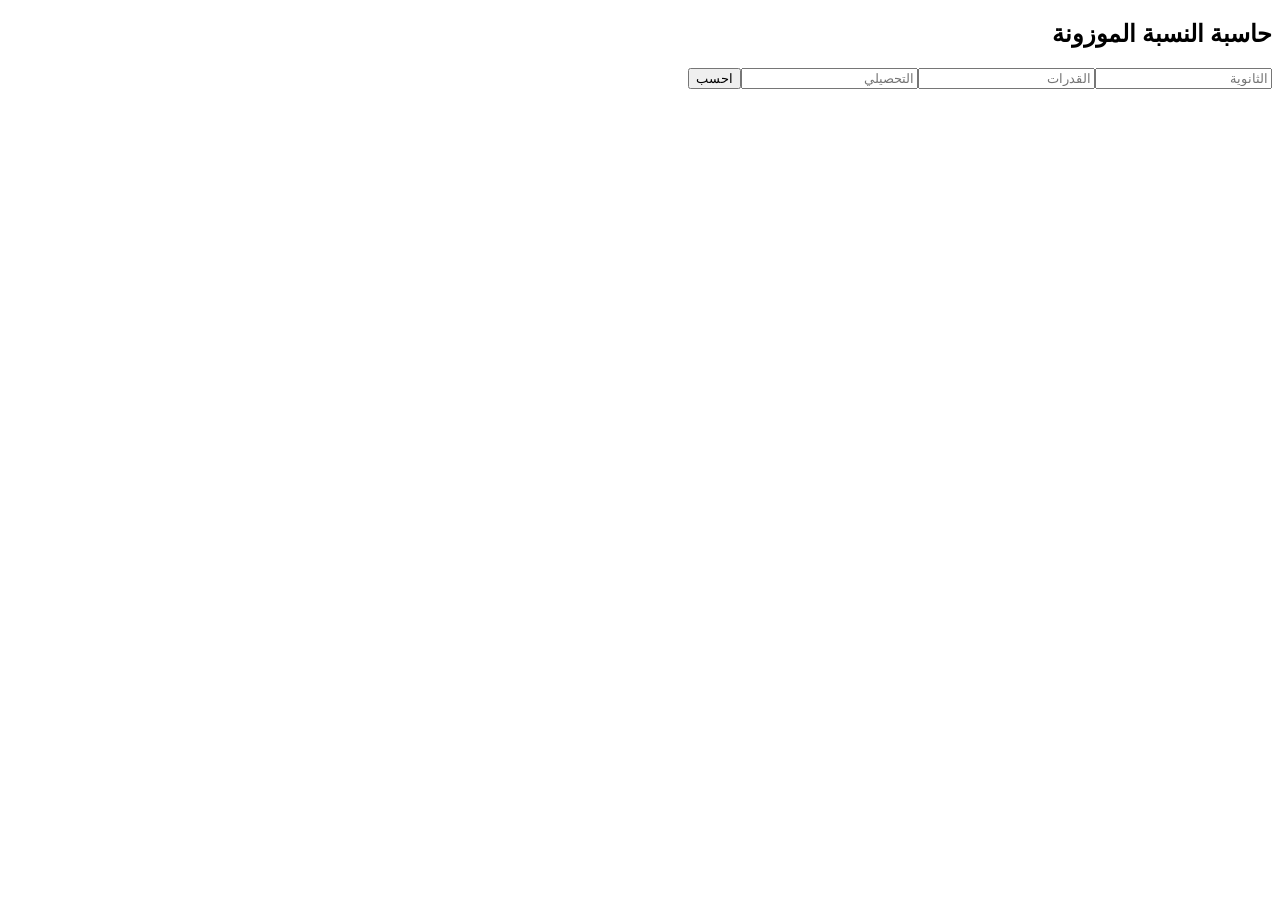
==== index.html @ 169fe2bb "Add files via upload" ====
<!DOCTYPE html><html lang="ar" dir="rtl"><meta charset="utf-8"><meta name="viewport" content="width=device-width,initial-scale=1"><title>حاسبة النسبة الموزونة</title><body><h2>حاسبة النسبة الموزونة</h2><input id=a placeholder="الثانوية"><input id=b placeholder="القدرات"><input id=c placeholder="التحصيلي"><button onclick="calc()">احسب</button><div id=r></div><script>function calc(){let a=+document.getElementById('a').value,b=+document.getElementById('b').value,c=+document.getElementById('c').value;document.getElementById('r').innerHTML='النسبة: '+((a*.3)+(b*.3)+(c*.4)).toFixed(2)+'%';}</script></body></html>
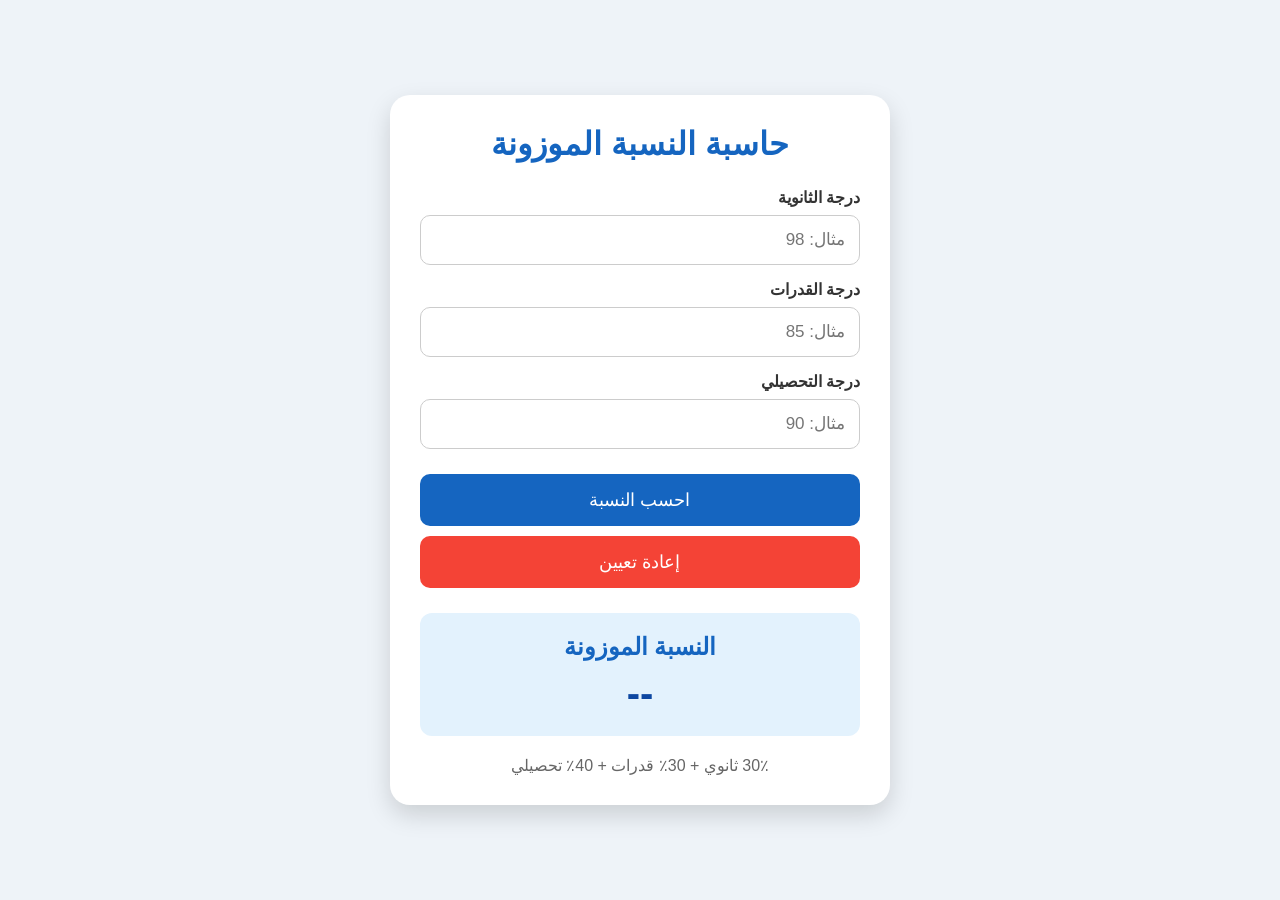
==== commit e5033f67: "Update index.html" ====
--- a/index.html
+++ b/index.html
@@ -1 +1,164 @@
-<!DOCTYPE html><html lang="ar" dir="rtl"><meta charset="utf-8"><meta name="viewport" content="width=device-width,initial-scale=1"><title>حاسبة النسبة الموزونة</title><body><h2>حاسبة النسبة الموزونة</h2><input id=a placeholder="الثانوية"><input id=b placeholder="القدرات"><input id=c placeholder="التحصيلي"><button onclick="calc()">احسب</button><div id=r></div><script>function calc(){let a=+document.getElementById('a').value,b=+document.getElementById('b').value,c=+document.getElementById('c').value;document.getElementById('r').innerHTML='النسبة: '+((a*.3)+(b*.3)+(c*.4)).toFixed(2)+'%';}</script></body></html>+<!DOCTYPE html>
+<html lang="ar" dir="rtl">
+<head>
+<meta charset="UTF-8">
+<meta name="viewport" content="width=device-width, initial-scale=1.0">
+<title>حاسبة النسبة الموزونة</title>
+
+<style>
+*{
+    box-sizing:border-box;
+    margin:0;
+    padding:0;
+    font-family:Tahoma,Arial,sans-serif;
+}
+body{
+    background:#eef3f8;
+    display:flex;
+    justify-content:center;
+    align-items:center;
+    min-height:100vh;
+    padding:20px;
+}
+.card{
+    width:100%;
+    max-width:500px;
+    background:#fff;
+    border-radius:20px;
+    padding:30px;
+    box-shadow:0 10px 25px rgba(0,0,0,.15);
+}
+h1{
+    text-align:center;
+    color:#1565c0;
+    margin-bottom:25px;
+}
+label{
+    display:block;
+    margin:15px 0 8px;
+    font-weight:bold;
+    color:#333;
+}
+input{
+    width:100%;
+    padding:14px;
+    border:1px solid #ccc;
+    border-radius:10px;
+    font-size:17px;
+}
+input:focus{
+    outline:none;
+    border-color:#1565c0;
+}
+button{
+    width:100%;
+    padding:15px;
+    margin-top:25px;
+    font-size:18px;
+    border:none;
+    border-radius:10px;
+    cursor:pointer;
+}
+#calc{
+    background:#1565c0;
+    color:white;
+}
+#calc:hover{
+    background:#0d47a1;
+}
+#clear{
+    margin-top:10px;
+    background:#f44336;
+    color:white;
+}
+#clear:hover{
+    background:#c62828;
+}
+.result{
+    margin-top:25px;
+    background:#e3f2fd;
+    padding:20px;
+    border-radius:12px;
+    text-align:center;
+}
+.result h2{
+    color:#1565c0;
+    margin-bottom:10px;
+}
+#answer{
+    font-size:40px;
+    color:#0d47a1;
+    font-weight:bold;
+}
+.footer{
+    text-align:center;
+    margin-top:20px;
+    color:#666;
+}
+</style>
+
+</head>
+<body>
+
+<div class="card">
+
+<h1>حاسبة النسبة الموزونة</h1>
+
+<label>درجة الثانوية</label>
+<input id="school" type="number" min="0" max="100" placeholder="مثال: 98">
+
+<label>درجة القدرات</label>
+<input id="qudrat" type="number" min="0" max="100" placeholder="مثال: 85">
+
+<label>درجة التحصيلي</label>
+<input id="tahsili" type="number" min="0" max="100" placeholder="مثال: 90">
+
+<button id="calc" onclick="calculate()">احسب النسبة</button>
+
+<button id="clear" onclick="resetForm()">إعادة تعيين</button>
+
+<div class="result">
+<h2>النسبة الموزونة</h2>
+<div id="answer">--</div>
+</div>
+
+<div class="footer">
+30٪ ثانوي + 30٪ قدرات + 40٪ تحصيلي
+</div>
+
+</div>
+
+<script>
+function calculate(){
+
+let school=parseFloat(document.getElementById("school").value);
+let qudrat=parseFloat(document.getElementById("qudrat").value);
+let tahsili=parseFloat(document.getElementById("tahsili").value);
+
+if(isNaN(school)||isNaN(qudrat)||isNaN(tahsili)){
+alert("يرجى إدخال جميع الدرجات");
+return;
+}
+
+if(school<0||school>100||qudrat<0||qudrat>100||tahsili<0||tahsili>100){
+alert("يجب أن تكون جميع الدرجات بين 0 و100");
+return;
+}
+
+let result=(school*0.30)+(qudrat*0.30)+(tahsili*0.40);
+
+document.getElementById("answer").innerHTML=result.toFixed(2)+"%";
+}
+
+function resetForm(){
+
+document.getElementById("school").value="";
+document.getElementById("qudrat").value="";
+document.getElementById("tahsili").value="";
+document.getElementById("answer").innerHTML="--";
+
+}
+</script>
+
+</body>
+</html>
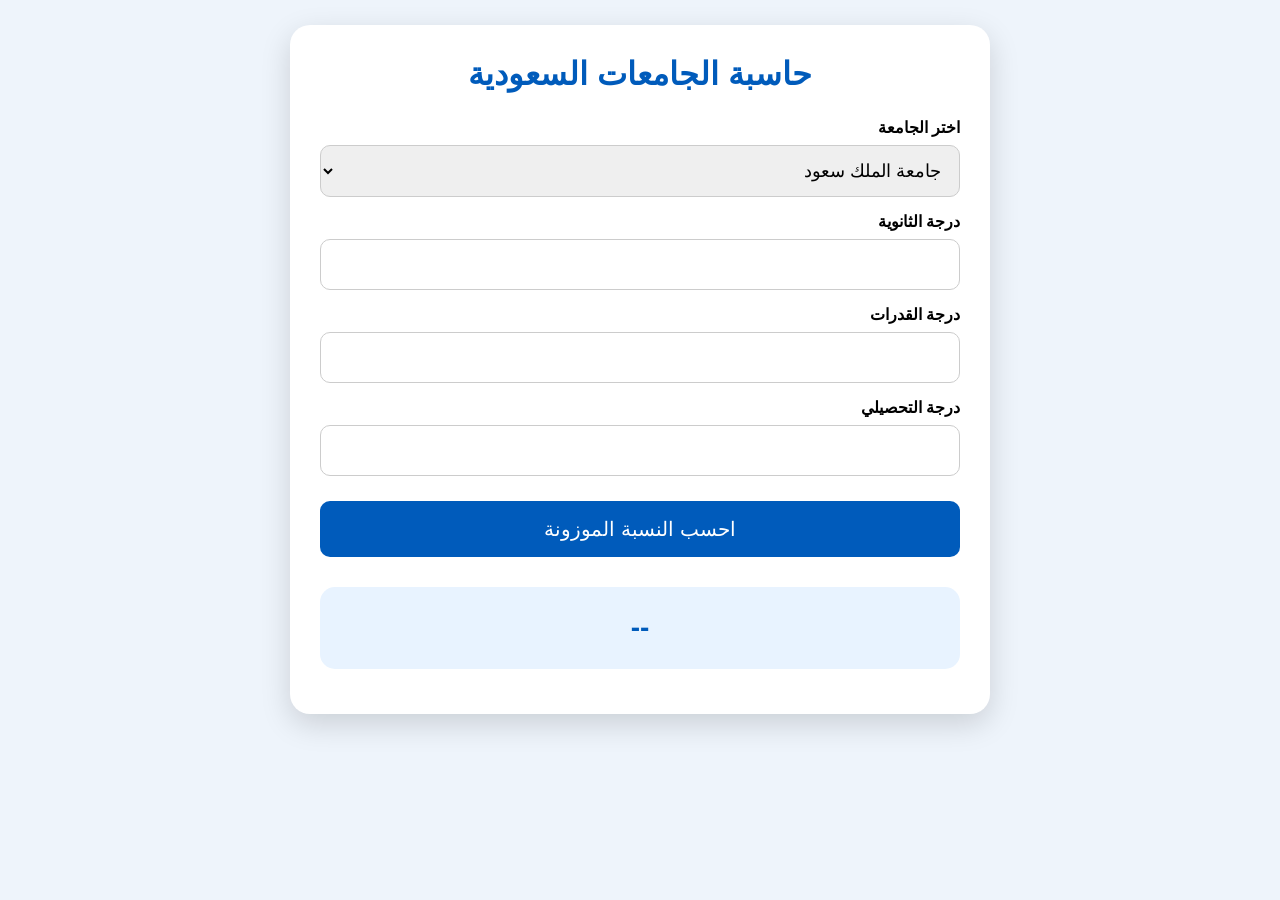
==== commit ced32586: "Update index.html" ====
--- a/index.html
+++ b/index.html
@@ -3,161 +3,160 @@
 <head>
 <meta charset="UTF-8">
 <meta name="viewport" content="width=device-width, initial-scale=1.0">
-<title>حاسبة النسبة الموزونة</title>
+
+<title>حاسبة الجامعات السعودية</title>
 
 <style>
 *{
-    box-sizing:border-box;
-    margin:0;
-    padding:0;
-    font-family:Tahoma,Arial,sans-serif;
+margin:0;
+padding:0;
+box-sizing:border-box;
+font-family:Tahoma,sans-serif;
 }
+
 body{
-    background:#eef3f8;
-    display:flex;
-    justify-content:center;
-    align-items:center;
-    min-height:100vh;
-    padding:20px;
+background:#eef4fb;
+padding:25px;
 }
-.card{
-    width:100%;
-    max-width:500px;
-    background:#fff;
-    border-radius:20px;
-    padding:30px;
-    box-shadow:0 10px 25px rgba(0,0,0,.15);
+
+.container{
+max-width:700px;
+margin:auto;
+background:#fff;
+padding:30px;
+border-radius:20px;
+box-shadow:0 10px 30px rgba(0,0,0,.15);
 }
+
 h1{
-    text-align:center;
-    color:#1565c0;
-    margin-bottom:25px;
+text-align:center;
+color:#005bbb;
+margin-bottom:25px;
 }
+
 label{
-    display:block;
-    margin:15px 0 8px;
-    font-weight:bold;
-    color:#333;
+display:block;
+margin-top:15px;
+margin-bottom:8px;
+font-weight:bold;
 }
-input{
-    width:100%;
-    padding:14px;
-    border:1px solid #ccc;
-    border-radius:10px;
-    font-size:17px;
+
+select,input{
+width:100%;
+padding:14px;
+border:1px solid #ccc;
+border-radius:10px;
+font-size:18px;
 }
-input:focus{
-    outline:none;
-    border-color:#1565c0;
+
+button{
+width:100%;
+padding:16px;
+margin-top:25px;
+background:#005bbb;
+color:#fff;
+border:none;
+border-radius:10px;
+font-size:20px;
+cursor:pointer;
 }
-button{
-    width:100%;
-    padding:15px;
-    margin-top:25px;
-    font-size:18px;
-    border:none;
-    border-radius:10px;
-    cursor:pointer;
+
+button:hover{
+background:#004899;
 }
-#calc{
-    background:#1565c0;
-    color:white;
+
+.result{
+margin-top:30px;
+background:#e8f3ff;
+padding:25px;
+border-radius:15px;
+text-align:center;
+font-size:28px;
+font-weight:bold;
+color:#005bbb;
 }
-#calc:hover{
-    background:#0d47a1;
-}
-#clear{
-    margin-top:10px;
-    background:#f44336;
-    color:white;
-}
-#clear:hover{
-    background:#c62828;
-}
-.result{
-    margin-top:25px;
-    background:#e3f2fd;
-    padding:20px;
-    border-radius:12px;
-    text-align:center;
-}
-.result h2{
-    color:#1565c0;
-    margin-bottom:10px;
-}
-#answer{
-    font-size:40px;
-    color:#0d47a1;
-    font-weight:bold;
-}
-.footer{
-    text-align:center;
-    margin-top:20px;
-    color:#666;
+
+.info{
+margin-top:15px;
+text-align:center;
+font-size:18px;
+color:#444;
 }
 </style>
 
 </head>
+
 <body>
 
-<div class="card">
+<div class="container">
 
-<h1>حاسبة النسبة الموزونة</h1>
+<h1>حاسبة الجامعات السعودية</h1>
+
+<label>اختر الجامعة</label>
+
+<select id="uni">
+
+<option>جامعة الملك سعود</option>
+<option>جامعة الملك عبدالعزيز</option>
+<option>جامعة الإمام عبدالرحمن بن فيصل</option>
+<option>جامعة أم القرى</option>
+<option>جامعة طيبة</option>
+<option>جامعة القصيم</option>
+<option>جامعة الملك خالد</option>
+<option>جامعة تبوك</option>
+<option>جامعة الجوف</option>
+<option>جامعة حائل</option>
+<option>جامعة نجران</option>
+<option>جامعة جازان</option>
+<option>جامعة الباحة</option>
+<option>جامعة الحدود الشمالية</option>
+<option>جامعة شقراء</option>
+<option>جامعة المجمعة</option>
+<option>جامعة بيشة</option>
+<option>جامعة الأمير سطام</option>
+<option>جامعة جدة</option>
+
+</select>
 
 <label>درجة الثانوية</label>
-<input id="school" type="number" min="0" max="100" placeholder="مثال: 98">
+<input type="number" id="school">
 
 <label>درجة القدرات</label>
-<input id="qudrat" type="number" min="0" max="100" placeholder="مثال: 85">
+<input type="number" id="qudrat">
 
 <label>درجة التحصيلي</label>
-<input id="tahsili" type="number" min="0" max="100" placeholder="مثال: 90">
+<input type="number" id="tahsili">
 
-<button id="calc" onclick="calculate()">احسب النسبة</button>
+<button onclick="calc()">
+احسب النسبة الموزونة
+</button>
 
-<button id="clear" onclick="resetForm()">إعادة تعيين</button>
-
-<div class="result">
-<h2>النسبة الموزونة</h2>
-<div id="answer">--</div>
+<div class="result" id="result">
+--
 </div>
 
-<div class="footer">
-30٪ ثانوي + 30٪ قدرات + 40٪ تحصيلي
-</div>
+<div class="info" id="info"></div>
 
 </div>
 
 <script>
-function calculate(){
 
-let school=parseFloat(document.getElementById("school").value);
-let qudrat=parseFloat(document.getElementById("qudrat").value);
-let tahsili=parseFloat(document.getElementById("tahsili").value);
+function calc(){
 
-if(isNaN(school)||isNaN(qudrat)||isNaN(tahsili)){
-alert("يرجى إدخال جميع الدرجات");
-return;
+let s=parseFloat(document.getElementById("school").value)||0;
+let q=parseFloat(document.getElementById("qudrat").value)||0;
+let t=parseFloat(document.getElementById("tahsili").value)||0;
+
+let total=(s*0.30)+(q*0.30)+(t*0.40);
+
+document.getElementById("result").innerHTML=
+total.toFixed(2)+" %";
+
+document.getElementById("info").innerHTML=
+"الجامعة المختارة : "+document.getElementById("uni").value;
+
 }
 
-if(school<0||school>100||qudrat<0||qudrat>100||tahsili<0||tahsili>100){
-alert("يجب أن تكون جميع الدرجات بين 0 و100");
-return;
-}
-
-let result=(school*0.30)+(qudrat*0.30)+(tahsili*0.40);
-
-document.getElementById("answer").innerHTML=result.toFixed(2)+"%";
-}
-
-function resetForm(){
-
-document.getElementById("school").value="";
-document.getElementById("qudrat").value="";
-document.getElementById("tahsili").value="";
-document.getElementById("answer").innerHTML="--";
-
-}
 </script>
 
 </body>
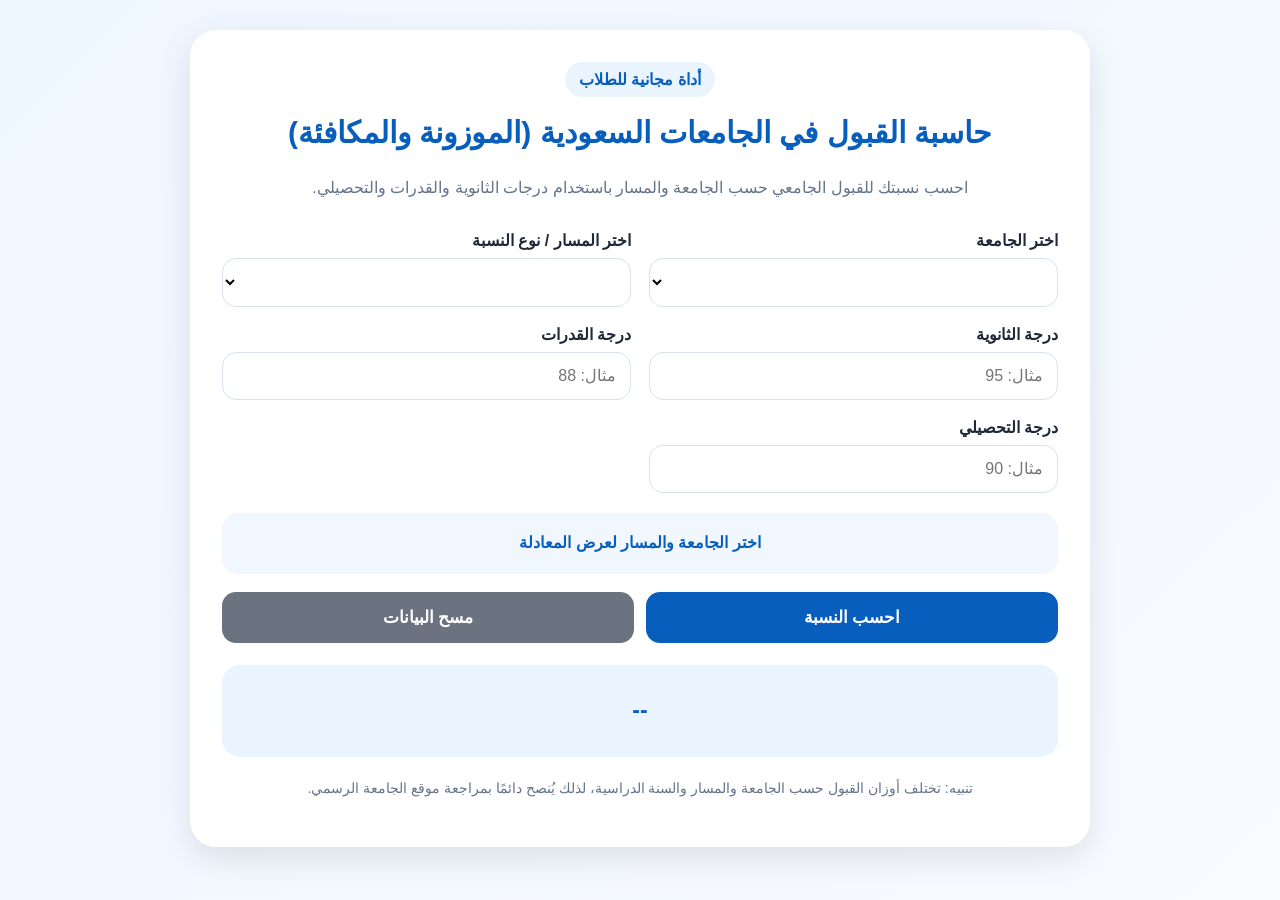
==== commit 7b201870: "Update index.html" ====
--- a/index.html
+++ b/index.html
@@ -1,163 +1,66 @@
 <!DOCTYPE html>
 <html lang="ar" dir="rtl">
 <head>
-<meta charset="UTF-8">
-<meta name="viewport" content="width=device-width, initial-scale=1.0">
-
-<title>حاسبة الجامعات السعودية</title>
-
-<style>
-*{
-margin:0;
-padding:0;
-box-sizing:border-box;
-font-family:Tahoma,sans-serif;
-}
-
-body{
-background:#eef4fb;
-padding:25px;
-}
-
-.container{
-max-width:700px;
-margin:auto;
-background:#fff;
-padding:30px;
-border-radius:20px;
-box-shadow:0 10px 30px rgba(0,0,0,.15);
-}
-
-h1{
-text-align:center;
-color:#005bbb;
-margin-bottom:25px;
-}
-
-label{
-display:block;
-margin-top:15px;
-margin-bottom:8px;
-font-weight:bold;
-}
-
-select,input{
-width:100%;
-padding:14px;
-border:1px solid #ccc;
-border-radius:10px;
-font-size:18px;
-}
-
-button{
-width:100%;
-padding:16px;
-margin-top:25px;
-background:#005bbb;
-color:#fff;
-border:none;
-border-radius:10px;
-font-size:20px;
-cursor:pointer;
-}
-
-button:hover{
-background:#004899;
-}
-
-.result{
-margin-top:30px;
-background:#e8f3ff;
-padding:25px;
-border-radius:15px;
-text-align:center;
-font-size:28px;
-font-weight:bold;
-color:#005bbb;
-}
-
-.info{
-margin-top:15px;
-text-align:center;
-font-size:18px;
-color:#444;
-}
-</style>
-
+  <meta charset="UTF-8" />
+  <meta name="viewport" content="width=device-width, initial-scale=1.0" />
+  <title>حاسبة القبول في الجامعات السعودية (الموزونة والمكافئة)</title>
+  <meta name="description" content="حاسبة القبول في الجامعات السعودية لحساب النسبة الموزونة والمكافئة حسب الجامعة والمسار." />
+  <link rel="stylesheet" href="css/style.css" />
 </head>
 
 <body>
+  <main class="app">
+    <section class="card">
+      <div class="header">
+        <span class="badge">أداة مجانية للطلاب</span>
+        <h1>حاسبة القبول في الجامعات السعودية <span>(الموزونة والمكافئة)</span></h1>
+        <p class="subtitle">
+          احسب نسبتك للقبول الجامعي حسب الجامعة والمسار باستخدام درجات الثانوية والقدرات والتحصيلي.
+        </p>
+      </div>
 
-<div class="container">
+      <div class="grid">
+        <div class="field">
+          <label for="university">اختر الجامعة</label>
+          <select id="university"></select>
+        </div>
 
-<h1>حاسبة الجامعات السعودية</h1>
+        <div class="field">
+          <label for="track">اختر المسار / نوع النسبة</label>
+          <select id="track"></select>
+        </div>
 
-<label>اختر الجامعة</label>
+        <div class="field">
+          <label for="highSchool">درجة الثانوية</label>
+          <input id="highSchool" type="number" min="0" max="100" placeholder="مثال: 95" />
+        </div>
 
-<select id="uni">
+        <div class="field">
+          <label for="qudrat">درجة القدرات</label>
+          <input id="qudrat" type="number" min="0" max="100" placeholder="مثال: 88" />
+        </div>
 
-<option>جامعة الملك سعود</option>
-<option>جامعة الملك عبدالعزيز</option>
-<option>جامعة الإمام عبدالرحمن بن فيصل</option>
-<option>جامعة أم القرى</option>
-<option>جامعة طيبة</option>
-<option>جامعة القصيم</option>
-<option>جامعة الملك خالد</option>
-<option>جامعة تبوك</option>
-<option>جامعة الجوف</option>
-<option>جامعة حائل</option>
-<option>جامعة نجران</option>
-<option>جامعة جازان</option>
-<option>جامعة الباحة</option>
-<option>جامعة الحدود الشمالية</option>
-<option>جامعة شقراء</option>
-<option>جامعة المجمعة</option>
-<option>جامعة بيشة</option>
-<option>جامعة الأمير سطام</option>
-<option>جامعة جدة</option>
+        <div class="field" id="tahseeliField">
+          <label for="tahseeli">درجة التحصيلي</label>
+          <input id="tahseeli" type="number" min="0" max="100" placeholder="مثال: 90" />
+        </div>
+      </div>
 
-</select>
+      <div class="formula" id="formula">اختر الجامعة والمسار لعرض المعادلة</div>
 
-<label>درجة الثانوية</label>
-<input type="number" id="school">
+      <div class="actions">
+        <button class="primary" id="calculateBtn">احسب النسبة</button>
+        <button class="secondary" id="resetBtn">مسح البيانات</button>
+      </div>
 
-<label>درجة القدرات</label>
-<input type="number" id="qudrat">
+      <div class="result" id="result">--</div>
 
-<label>درجة التحصيلي</label>
-<input type="number" id="tahsili">
+      <p class="note">
+        تنبيه: تختلف أوزان القبول حسب الجامعة والمسار والسنة الدراسية، لذلك يُنصح دائمًا بمراجعة موقع الجامعة الرسمي.
+      </p>
+    </section>
+  </main>
 
-<button onclick="calc()">
-احسب النسبة الموزونة
-</button>
-
-<div class="result" id="result">
---
-</div>
-
-<div class="info" id="info"></div>
-
-</div>
-
-<script>
-
-function calc(){
-
-let s=parseFloat(document.getElementById("school").value)||0;
-let q=parseFloat(document.getElementById("qudrat").value)||0;
-let t=parseFloat(document.getElementById("tahsili").value)||0;
-
-let total=(s*0.30)+(q*0.30)+(t*0.40);
-
-document.getElementById("result").innerHTML=
-total.toFixed(2)+" %";
-
-document.getElementById("info").innerHTML=
-"الجامعة المختارة : "+document.getElementById("uni").value;
-
-}
-
-</script>
-
+  <script src="js/app.js"></script>
 </body>
 </html>
--- a/css/style.css
+++ b/css/style.css
@@ -0,0 +1,161 @@
+:root {
+  --primary: #075ebd;
+  --primary-dark: #004f9e;
+  --bg: #eef6ff;
+  --card: #ffffff;
+  --text: #1f2937;
+  --muted: #64748b;
+  --border: #d7e2ee;
+}
+
+* {
+  box-sizing: border-box;
+}
+
+body {
+  margin: 0;
+  direction: rtl;
+  font-family: Tahoma, Arial, sans-serif;
+  background: linear-gradient(135deg, #eef6ff, #f8fbff);
+  color: var(--text);
+}
+
+.app {
+  min-height: 100vh;
+  padding: 30px 15px;
+}
+
+.card {
+  max-width: 900px;
+  margin: auto;
+  background: var(--card);
+  border-radius: 26px;
+  padding: 32px;
+  box-shadow: 0 12px 35px rgba(0,0,0,.10);
+}
+
+.header {
+  text-align: center;
+  margin-bottom: 28px;
+}
+
+.badge {
+  display: inline-block;
+  background: #eaf4ff;
+  color: var(--primary);
+  padding: 8px 14px;
+  border-radius: 999px;
+  font-weight: bold;
+  margin-bottom: 12px;
+}
+
+h1 {
+  margin: 0;
+  color: var(--primary);
+  font-size: 30px;
+  line-height: 1.6;
+}
+
+.subtitle {
+  color: var(--muted);
+  line-height: 1.9;
+  font-size: 16px;
+}
+
+.grid {
+  display: grid;
+  grid-template-columns: 1fr 1fr;
+  gap: 18px;
+}
+
+.field label {
+  display: block;
+  margin-bottom: 8px;
+  font-weight: bold;
+}
+
+input,
+select {
+  width: 100%;
+  padding: 14px;
+  border: 1px solid var(--border);
+  border-radius: 14px;
+  font-size: 16px;
+  background: white;
+}
+
+.formula {
+  margin-top: 20px;
+  padding: 16px;
+  background: #f1f7ff;
+  border-radius: 16px;
+  color: var(--primary);
+  text-align: center;
+  font-weight: bold;
+  line-height: 1.8;
+}
+
+.actions {
+  margin-top: 18px;
+  display: grid;
+  grid-template-columns: 1fr 1fr;
+  gap: 12px;
+}
+
+button {
+  padding: 15px;
+  border: none;
+  border-radius: 14px;
+  font-size: 17px;
+  font-weight: bold;
+  cursor: pointer;
+}
+
+.primary {
+  background: var(--primary);
+  color: white;
+}
+
+.primary:hover {
+  background: var(--primary-dark);
+}
+
+.secondary {
+  background: #6b7280;
+  color: white;
+}
+
+.result {
+  margin-top: 22px;
+  padding: 24px;
+  background: #eaf4ff;
+  color: var(--primary);
+  border-radius: 18px;
+  text-align: center;
+  font-size: 23px;
+  font-weight: bold;
+  line-height: 1.9;
+}
+
+.note {
+  margin-top: 18px;
+  color: var(--muted);
+  font-size: 14px;
+  line-height: 1.9;
+  text-align: center;
+}
+
+@media (max-width: 700px) {
+  .card {
+    padding: 22px;
+  }
+
+  h1 {
+    font-size: 23px;
+  }
+
+  .grid,
+  .actions {
+    grid-template-columns: 1fr;
+  }
+}
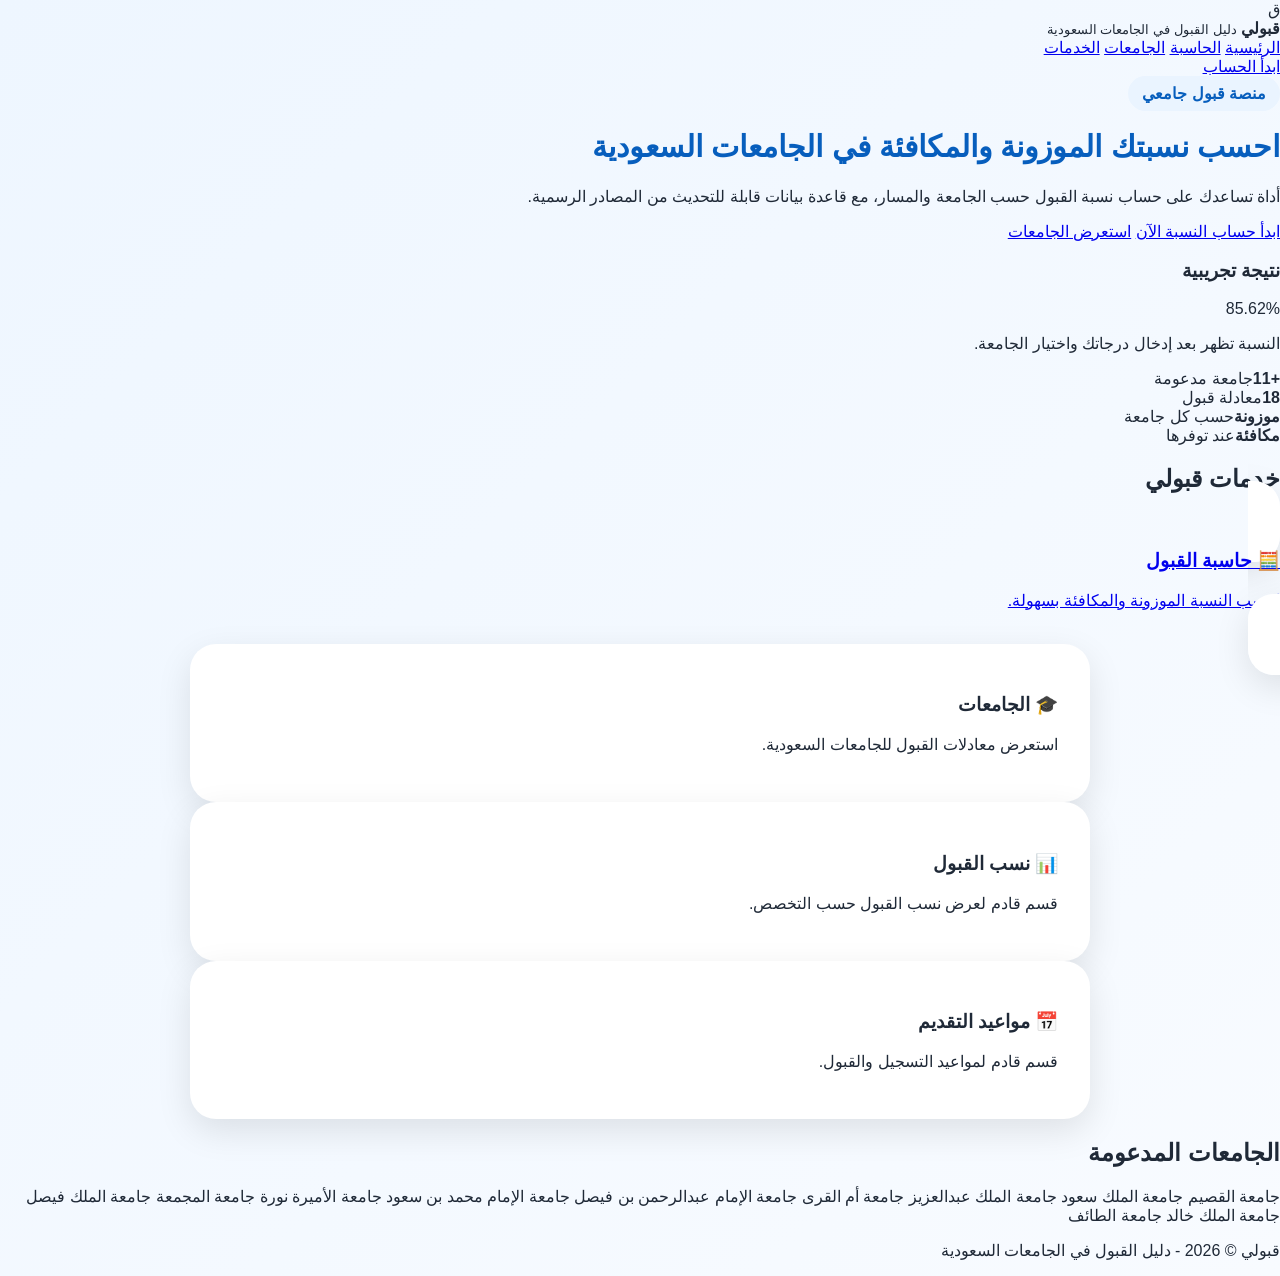
==== commit d9dc05c2: "Update index.html" ====
--- a/index.html
+++ b/index.html
@@ -3,64 +3,106 @@
 <head>
   <meta charset="UTF-8" />
   <meta name="viewport" content="width=device-width, initial-scale=1.0" />
-  <title>حاسبة القبول في الجامعات السعودية (الموزونة والمكافئة)</title>
-  <meta name="description" content="حاسبة القبول في الجامعات السعودية لحساب النسبة الموزونة والمكافئة حسب الجامعة والمسار." />
+  <title>قبولي | دليل القبول في الجامعات السعودية</title>
+  <meta name="description" content="قبولي منصة لحساب النسبة الموزونة والمكافئة للقبول في الجامعات السعودية حسب الجامعة والمسار." />
   <link rel="stylesheet" href="css/style.css" />
 </head>
 
 <body>
-  <main class="app">
-    <section class="card">
-      <div class="header">
-        <span class="badge">أداة مجانية للطلاب</span>
-        <h1>حاسبة القبول في الجامعات السعودية <span>(الموزونة والمكافئة)</span></h1>
-        <p class="subtitle">
-          احسب نسبتك للقبول الجامعي حسب الجامعة والمسار باستخدام درجات الثانوية والقدرات والتحصيلي.
-        </p>
-      </div>
-
-      <div class="grid">
-        <div class="field">
-          <label for="university">اختر الجامعة</label>
-          <select id="university"></select>
-        </div>
-
-        <div class="field">
-          <label for="track">اختر المسار / نوع النسبة</label>
-          <select id="track"></select>
-        </div>
-
-        <div class="field">
-          <label for="highSchool">درجة الثانوية</label>
-          <input id="highSchool" type="number" min="0" max="100" placeholder="مثال: 95" />
-        </div>
-
-        <div class="field">
-          <label for="qudrat">درجة القدرات</label>
-          <input id="qudrat" type="number" min="0" max="100" placeholder="مثال: 88" />
-        </div>
-
-        <div class="field" id="tahseeliField">
-          <label for="tahseeli">درجة التحصيلي</label>
-          <input id="tahseeli" type="number" min="0" max="100" placeholder="مثال: 90" />
+  <header class="qabooli-top">
+    <div class="qabooli-container nav">
+      <div class="brand">
+        <span class="brand-icon">ق</span>
+        <div>
+          <strong>قبولي</strong>
+          <small>دليل القبول في الجامعات السعودية</small>
         </div>
       </div>
 
-      <div class="formula" id="formula">اختر الجامعة والمسار لعرض المعادلة</div>
+      <nav>
+        <a href="index.html">الرئيسية</a>
+        <a href="calculator.html">الحاسبة</a>
+        <a href="#universities">الجامعات</a>
+        <a href="#services">الخدمات</a>
+      </nav>
 
-      <div class="actions">
-        <button class="primary" id="calculateBtn">احسب النسبة</button>
-        <button class="secondary" id="resetBtn">مسح البيانات</button>
+      <a class="start-btn" href="calculator.html">ابدأ الحساب</a>
+    </div>
+  </header>
+
+  <main>
+    <section class="hero">
+      <div class="qabooli-container hero-grid">
+        <div class="hero-text">
+          <span class="badge">منصة قبول جامعي</span>
+          <h1>احسب نسبتك الموزونة والمكافئة في الجامعات السعودية</h1>
+          <p>
+            أداة تساعدك على حساب نسبة القبول حسب الجامعة والمسار، مع قاعدة بيانات قابلة للتحديث من المصادر الرسمية.
+          </p>
+
+          <div class="hero-actions">
+            <a class="primary-btn" href="calculator.html">ابدأ حساب النسبة الآن</a>
+            <a class="secondary-btn" href="#universities">استعرض الجامعات</a>
+          </div>
+        </div>
+
+        <div class="hero-card">
+          <h3>نتيجة تجريبية</h3>
+          <div class="score">85.62%</div>
+          <p>النسبة تظهر بعد إدخال درجاتك واختيار الجامعة.</p>
+        </div>
       </div>
+    </section>
 
-      <div class="result" id="result">--</div>
+    <section class="qabooli-container stats">
+      <div><strong>+11</strong><span>جامعة مدعومة</span></div>
+      <div><strong>18</strong><span>معادلة قبول</span></div>
+      <div><strong>موزونة</strong><span>حسب كل جامعة</span></div>
+      <div><strong>مكافئة</strong><span>عند توفرها</span></div>
+    </section>
 
-      <p class="note">
-        تنبيه: تختلف أوزان القبول حسب الجامعة والمسار والسنة الدراسية، لذلك يُنصح دائمًا بمراجعة موقع الجامعة الرسمي.
-      </p>
+    <section id="services" class="qabooli-container section">
+      <h2>خدمات قبولي</h2>
+      <div class="cards">
+        <a class="card" href="calculator.html">
+          <h3>🧮 حاسبة القبول</h3>
+          <p>احسب النسبة الموزونة والمكافئة بسهولة.</p>
+        </a>
+        <div class="card">
+          <h3>🎓 الجامعات</h3>
+          <p>استعرض معادلات القبول للجامعات السعودية.</p>
+        </div>
+        <div class="card">
+          <h3>📊 نسب القبول</h3>
+          <p>قسم قادم لعرض نسب القبول حسب التخصص.</p>
+        </div>
+        <div class="card">
+          <h3>📅 مواعيد التقديم</h3>
+          <p>قسم قادم لمواعيد التسجيل والقبول.</p>
+        </div>
+      </div>
+    </section>
+
+    <section id="universities" class="qabooli-container section">
+      <h2>الجامعات المدعومة</h2>
+      <div class="universities">
+        <span>جامعة القصيم</span>
+        <span>جامعة الملك سعود</span>
+        <span>جامعة الملك عبدالعزيز</span>
+        <span>جامعة أم القرى</span>
+        <span>جامعة الإمام عبدالرحمن بن فيصل</span>
+        <span>جامعة الإمام محمد بن سعود</span>
+        <span>جامعة الأميرة نورة</span>
+        <span>جامعة المجمعة</span>
+        <span>جامعة الملك فيصل</span>
+        <span>جامعة الملك خالد</span>
+        <span>جامعة الطائف</span>
+      </div>
     </section>
   </main>
 
-  <script src="js/app.js"></script>
+  <footer>
+    <p>قبولي © 2026 - دليل القبول في الجامعات السعودية</p>
+  </footer>
 </body>
 </html>
